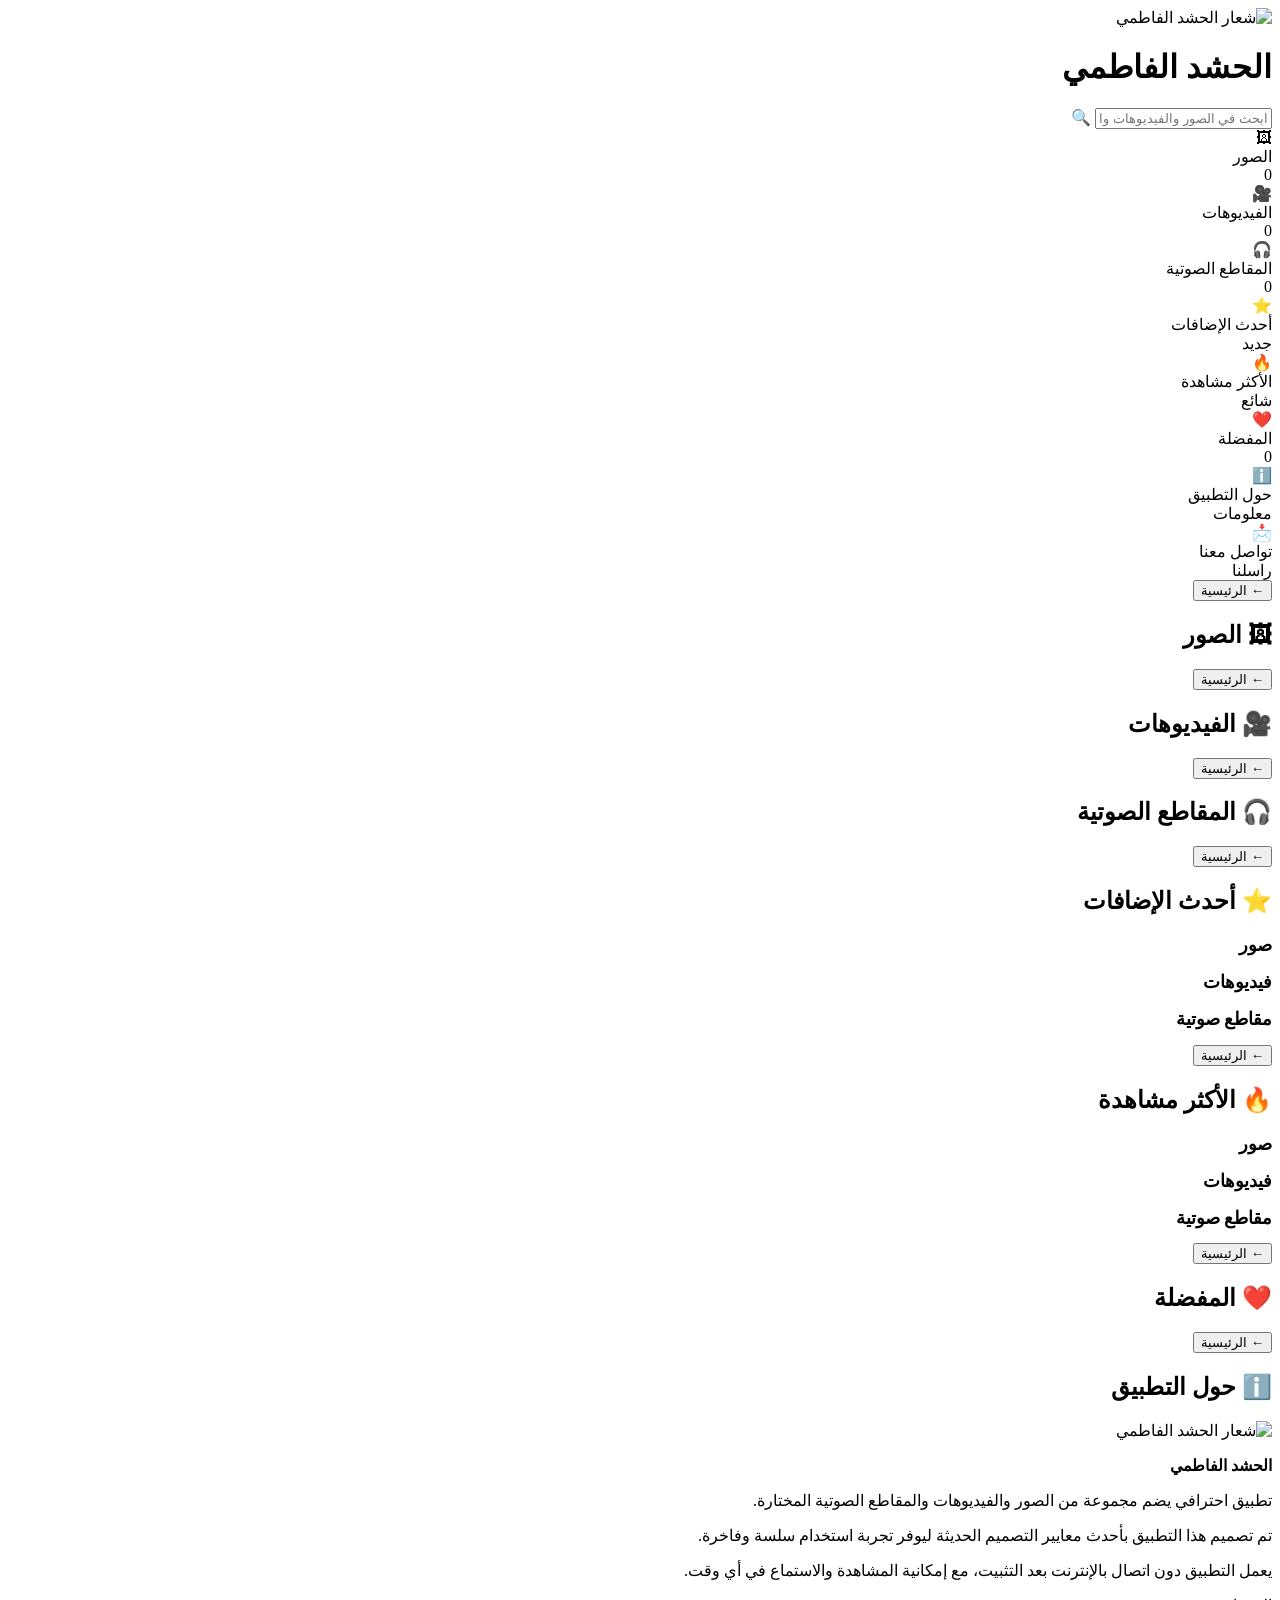
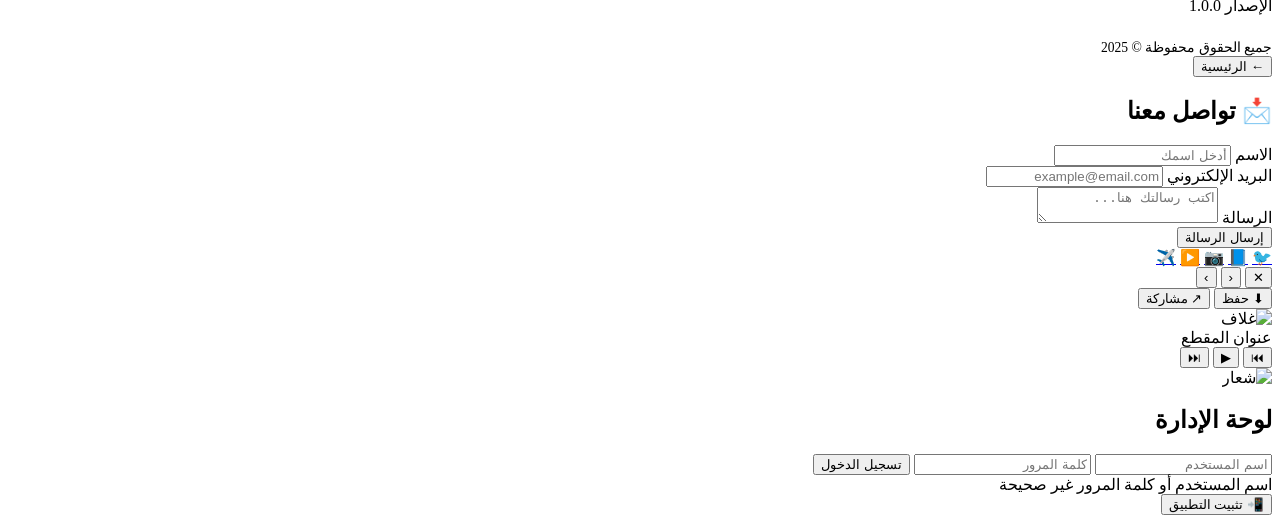
==== index.html @ 696f9c83 "Add index.html" ====
<!DOCTYPE html>
<html lang="ar" dir="rtl">
<head>
  <meta charset="UTF-8">
  <meta name="viewport" content="width=device-width, initial-scale=1.0, maximum-scale=1.0, user-scalable=no">
  <meta name="theme-color" content="#1a1a1a">
  <meta name="apple-mobile-web-app-capable" content="yes">
  <meta name="apple-mobile-web-app-status-bar-style" content="black-translucent">
  <meta name="description" content="تطبيق الحشد الفاطمي - صور وفيديوهات ومقاطع صوتية">
  <meta name="apple-mobile-web-app-title" content="الحشد الفاطمي">
  <title>الحشد الفاطمي</title>
  <link rel="manifest" href="manifest.json">
  <link rel="apple-touch-icon" href="icons/icon-192x192.png">
  <link rel="icon" type="image/png" href="icons/icon-72x72.png">
  <link rel="stylesheet" href="css/style.css">
</head>
<body>
  <!-- Background Effects -->
  <div class="bg-gradient"></div>
  <div class="bg-noise"></div>

  <!-- Header -->
  <header class="app-header">
    <div class="header-content">
      <div class="logo-container" id="app-logo">
        <img src="icons/icon-192x192.png" alt="شعار الحشد الفاطمي" class="logo-img" id="logo-img">
      </div>
      <h1 class="app-title">الحشد الفاطمي</h1>
    </div>
  </header>

  <!-- ===== HOME SECTION ===== -->
  <div id="section-home" class="section-container active">
    <!-- Search -->
    <div class="search-container">
      <div class="search-box">
        <input type="text" class="search-input" id="search-input" placeholder="ابحث في الصور والفيديوهات والمقاطع الصوتية...">
        <span class="search-icon">🔍</span>
      </div>
    </div>

    <!-- Categories Grid -->
    <div class="categories-grid">
      <div class="glass-card category-card" onclick="navigateTo('images')">
        <div class="category-icon">🖼</div>
        <div class="category-name">الصور</div>
        <div class="category-count" id="count-images">0</div>
      </div>
      <div class="glass-card category-card" onclick="navigateTo('videos')">
        <div class="category-icon">🎥</div>
        <div class="category-name">الفيديوهات</div>
        <div class="category-count" id="count-videos">0</div>
      </div>
      <div class="glass-card category-card" onclick="navigateTo('audios')">
        <div class="category-icon">🎧</div>
        <div class="category-name">المقاطع الصوتية</div>
        <div class="category-count" id="count-audios">0</div>
      </div>
      <div class="glass-card category-card" onclick="navigateTo('latest')">
        <div class="category-icon">⭐</div>
        <div class="category-name">أحدث الإضافات</div>
        <div class="category-count">جديد</div>
      </div>
      <div class="glass-card category-card" onclick="navigateTo('popular')">
        <div class="category-icon">🔥</div>
        <div class="category-name">الأكثر مشاهدة</div>
        <div class="category-count">شائع</div>
      </div>
      <div class="glass-card category-card" onclick="navigateTo('favorites')">
        <div class="category-icon">❤️</div>
        <div class="category-name">المفضلة</div>
        <div class="category-count" id="count-favorites">0</div>
      </div>
      <div class="glass-card category-card" onclick="navigateTo('about')">
        <div class="category-icon">ℹ️</div>
        <div class="category-name">حول التطبيق</div>
        <div class="category-count">معلومات</div>
      </div>
      <div class="glass-card category-card" onclick="navigateTo('contact')">
        <div class="category-icon">📩</div>
        <div class="category-name">تواصل معنا</div>
        <div class="category-count">راسلنا</div>
      </div>
    </div>
  </div>

  <!-- ===== IMAGES SECTION ===== -->
  <div id="section-images" class="section-container">
    <button class="back-btn" onclick="goHome()">← الرئيسية</button>
    <div class="section-title">
      <h2>🖼 الصور</h2>
      <div class="section-line"></div>
    </div>
    <div class="media-grid" id="images-grid"></div>
  </div>

  <!-- ===== VIDEOS SECTION ===== -->
  <div id="section-videos" class="section-container">
    <button class="back-btn" onclick="goHome()">← الرئيسية</button>
    <div class="section-title">
      <h2>🎥 الفيديوهات</h2>
      <div class="section-line"></div>
    </div>
    <div class="media-grid" id="videos-grid"></div>
  </div>

  <!-- ===== AUDIOS SECTION ===== -->
  <div id="section-audios" class="section-container">
    <button class="back-btn" onclick="goHome()">← الرئيسية</button>
    <div class="section-title">
      <h2>🎧 المقاطع الصوتية</h2>
      <div class="section-line"></div>
    </div>
    <div class="audio-list" id="audios-list"></div>
  </div>

  <!-- ===== LATEST SECTION ===== -->
  <div id="section-latest" class="section-container">
    <button class="back-btn" onclick="goHome()">← الرئيسية</button>
    <div class="section-title">
      <h2>⭐ أحدث الإضافات</h2>
      <div class="section-line"></div>
    </div>
    <div class="section-title" style="margin-top:16px;"><h2 style="font-size:1.1rem;">صور</h2><div class="section-line"></div></div>
    <div class="media-grid" id="latest-images"></div>
    <div class="section-title" style="margin-top:16px;"><h2 style="font-size:1.1rem;">فيديوهات</h2><div class="section-line"></div></div>
    <div class="media-grid" id="latest-videos"></div>
    <div class="section-title" style="margin-top:16px;"><h2 style="font-size:1.1rem;">مقاطع صوتية</h2><div class="section-line"></div></div>
    <div class="audio-list" id="latest-audios"></div>
  </div>

  <!-- ===== POPULAR SECTION ===== -->
  <div id="section-popular" class="section-container">
    <button class="back-btn" onclick="goHome()">← الرئيسية</button>
    <div class="section-title">
      <h2>🔥 الأكثر مشاهدة</h2>
      <div class="section-line"></div>
    </div>
    <div class="section-title" style="margin-top:16px;"><h2 style="font-size:1.1rem;">صور</h2><div class="section-line"></div></div>
    <div class="media-grid" id="popular-images"></div>
    <div class="section-title" style="margin-top:16px;"><h2 style="font-size:1.1rem;">فيديوهات</h2><div class="section-line"></div></div>
    <div class="media-grid" id="popular-videos"></div>
    <div class="section-title" style="margin-top:16px;"><h2 style="font-size:1.1rem;">مقاطع صوتية</h2><div class="section-line"></div></div>
    <div class="audio-list" id="popular-audios"></div>
  </div>

  <!-- ===== FAVORITES SECTION ===== -->
  <div id="section-favorites" class="section-container">
    <button class="back-btn" onclick="goHome()">← الرئيسية</button>
    <div class="section-title">
      <h2>❤️ المفضلة</h2>
      <div class="section-line"></div>
    </div>
    <div class="media-grid" id="favorites-grid"></div>
  </div>

  <!-- ===== ABOUT SECTION ===== -->
  <div id="section-about" class="section-container">
    <button class="back-btn" onclick="goHome()">← الرئيسية</button>
    <div class="section-title">
      <h2>ℹ️ حول التطبيق</h2>
      <div class="section-line"></div>
    </div>
    <div class="about-content">
      <img src="icons/icon-192x192.png" alt="شعار الحشد الفاطمي" class="about-logo">
      <div class="about-text">
        <p><strong>الحشد الفاطمي</strong></p>
        <p>تطبيق احترافي يضم مجموعة من الصور والفيديوهات والمقاطع الصوتية المختارة.</p>
        <p>تم تصميم هذا التطبيق بأحدث معايير التصميم الحديثة ليوفر تجربة استخدام سلسة وفاخرة.</p>
        <p>يعمل التطبيق دون اتصال بالإنترنت بعد التثبيت، مع إمكانية المشاهدة والاستماع في أي وقت.</p>
      </div>
      <div class="about-version">الإصدار 1.0.0</div>
      <div style="margin-top:24px;color:var(--text-muted);font-size:0.85rem;">
        جميع الحقوق محفوظة © 2025
      </div>
    </div>
  </div>

  <!-- ===== CONTACT SECTION ===== -->
  <div id="section-contact" class="section-container">
    <button class="back-btn" onclick="goHome()">← الرئيسية</button>
    <div class="section-title">
      <h2>📩 تواصل معنا</h2>
      <div class="section-line"></div>
    </div>
    <form class="contact-form" id="contact-form">
      <div class="form-group">
        <label class="form-label">الاسم</label>
        <input type="text" class="form-input" id="contact-name" placeholder="أدخل اسمك" required>
      </div>
      <div class="form-group">
        <label class="form-label">البريد الإلكتروني</label>
        <input type="email" class="form-input" id="contact-email" placeholder="example@email.com" required>
      </div>
      <div class="form-group">
        <label class="form-label">الرسالة</label>
        <textarea class="form-textarea" id="contact-message" placeholder="اكتب رسالتك هنا..." required></textarea>
      </div>
      <button type="submit" class="submit-btn">إرسال الرسالة</button>
    </form>
    <div class="social-links">
      <a href="#" class="social-btn" title="تويتر">🐦</a>
      <a href="#" class="social-btn" title="فيسبوك">📘</a>
      <a href="#" class="social-btn" title="إنستغرام">📷</a>
      <a href="#" class="social-btn" title="يوتيوب">▶️</a>
      <a href="#" class="social-btn" title="تلغرام">✈️</a>
    </div>
  </div>

  <!-- ===== MEDIA VIEWER ===== -->
  <div class="media-viewer" id="media-viewer">
    <div class="viewer-content" id="viewer-content"></div>
    <button class="viewer-close" id="viewer-close">✕</button>
    <button class="viewer-nav viewer-prev" id="viewer-prev">‹</button>
    <button class="viewer-nav viewer-next" id="viewer-next">›</button>
    <div class="viewer-actions">
      <button class="viewer-action-btn" id="viewer-download">⬇ حفظ</button>
      <button class="viewer-action-btn" id="viewer-share">↗ مشاركة</button>
    </div>
  </div>

  <!-- ===== AUDIO PLAYER BAR ===== -->
  <div class="audio-player-bar" id="audio-player-bar">
    <div class="player-progress" id="player-progress">
      <div class="player-progress-bar" id="player-progress-bar"></div>
    </div>
    <img src="" alt="غلاف" class="player-cover" id="player-cover">
    <div class="player-info">
      <div class="player-title" id="player-title">عنوان المقطع</div>
    </div>
    <div class="player-controls">
      <button class="player-btn" id="player-prev">⏮</button>
      <button class="player-btn play" id="player-play">▶</button>
      <button class="player-btn" id="player-next">⏭</button>
    </div>
  </div>

  <!-- ===== ADMIN LOGIN OVERLAY ===== -->
  <div class="admin-overlay" id="admin-overlay">
    <div class="glass-panel admin-login-box">
      <img src="icons/icon-192x192.png" alt="شعار" class="admin-logo">
      <h2 class="admin-title">لوحة الإدارة</h2>
      <div class="admin-form">
        <input type="text" class="admin-input" id="admin-username" placeholder="اسم المستخدم" autocomplete="off">
        <input type="password" class="admin-input" id="admin-password" placeholder="كلمة المرور" autocomplete="off">
        <button class="admin-btn" id="admin-login-btn">تسجيل الدخول</button>
        <div class="admin-error" id="admin-error">اسم المستخدم أو كلمة المرور غير صحيحة</div>
      </div>
    </div>
  </div>

  <!-- ===== TOAST ===== -->
  <div class="toast" id="toast"></div>

  <!-- ===== INSTALL BUTTON ===== -->
  <button class="install-btn" id="install-btn">📲 تثبيت التطبيق</button>

  <!-- Scripts -->
  <script src="js/db.js"></script>
  <script src="js/app.js"></script>
</body>
</html>
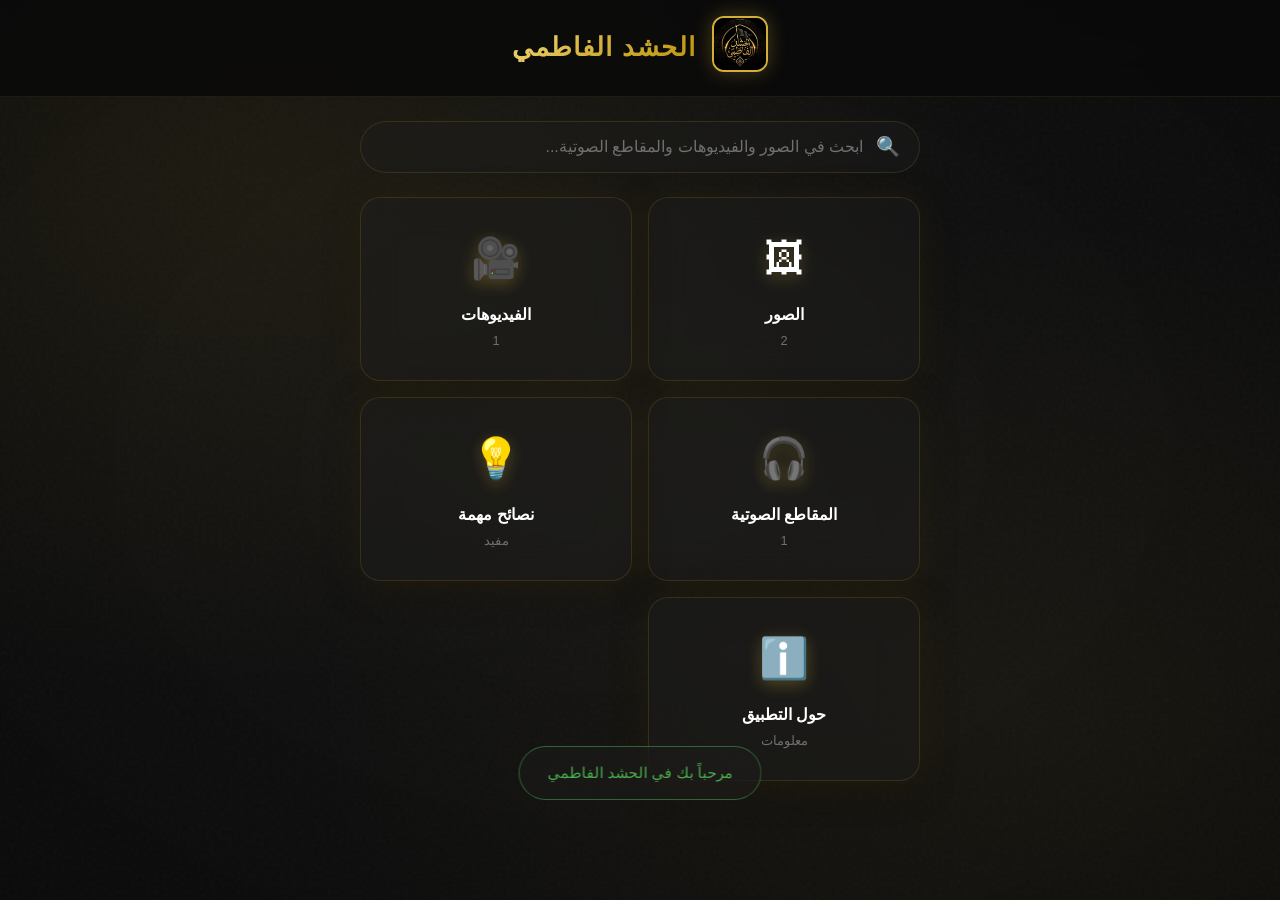
==== commit d4fcf573: "Update index.html - simplified layout with tips section" ====
--- a/index.html
+++ b/index.html
@@ -40,7 +40,7 @@
     </div>
 
     <!-- Categories Grid -->
-    <div class="categories-grid">
+    <div class="categories-grid" style="grid-template-columns: repeat(2, 1fr); max-width: 600px;">
       <div class="glass-card category-card" onclick="navigateTo('images')">
         <div class="category-icon">🖼</div>
         <div class="category-name">الصور</div>
@@ -56,31 +56,16 @@
         <div class="category-name">المقاطع الصوتية</div>
         <div class="category-count" id="count-audios">0</div>
       </div>
-      <div class="glass-card category-card" onclick="navigateTo('latest')">
-        <div class="category-icon">⭐</div>
-        <div class="category-name">أحدث الإضافات</div>
-        <div class="category-count">جديد</div>
-      </div>
-      <div class="glass-card category-card" onclick="navigateTo('popular')">
-        <div class="category-icon">🔥</div>
-        <div class="category-name">الأكثر مشاهدة</div>
-        <div class="category-count">شائع</div>
-      </div>
-      <div class="glass-card category-card" onclick="navigateTo('favorites')">
-        <div class="category-icon">❤️</div>
-        <div class="category-name">المفضلة</div>
-        <div class="category-count" id="count-favorites">0</div>
+      <div class="glass-card category-card" onclick="navigateTo('tips')">
+        <div class="category-icon">💡</div>
+        <div class="category-name">نصائح مهمة</div>
+        <div class="category-count">مفيد</div>
       </div>
       <div class="glass-card category-card" onclick="navigateTo('about')">
         <div class="category-icon">ℹ️</div>
         <div class="category-name">حول التطبيق</div>
         <div class="category-count">معلومات</div>
       </div>
-      <div class="glass-card category-card" onclick="navigateTo('contact')">
-        <div class="category-icon">📩</div>
-        <div class="category-name">تواصل معنا</div>
-        <div class="category-count">راسلنا</div>
-      </div>
     </div>
   </div>
 
@@ -114,44 +99,41 @@
     <div class="audio-list" id="audios-list"></div>
   </div>
 
-  <!-- ===== LATEST SECTION ===== -->
-  <div id="section-latest" class="section-container">
-    <button class="back-btn" onclick="goHome()">← الرئيسية</button>
-    <div class="section-title">
-      <h2>⭐ أحدث الإضافات</h2>
-      <div class="section-line"></div>
-    </div>
-    <div class="section-title" style="margin-top:16px;"><h2 style="font-size:1.1rem;">صور</h2><div class="section-line"></div></div>
-    <div class="media-grid" id="latest-images"></div>
-    <div class="section-title" style="margin-top:16px;"><h2 style="font-size:1.1rem;">فيديوهات</h2><div class="section-line"></div></div>
-    <div class="media-grid" id="latest-videos"></div>
-    <div class="section-title" style="margin-top:16px;"><h2 style="font-size:1.1rem;">مقاطع صوتية</h2><div class="section-line"></div></div>
-    <div class="audio-list" id="latest-audios"></div>
-  </div>
-
-  <!-- ===== POPULAR SECTION ===== -->
-  <div id="section-popular" class="section-container">
-    <button class="back-btn" onclick="goHome()">← الرئيسية</button>
-    <div class="section-title">
-      <h2>🔥 الأكثر مشاهدة</h2>
-      <div class="section-line"></div>
-    </div>
-    <div class="section-title" style="margin-top:16px;"><h2 style="font-size:1.1rem;">صور</h2><div class="section-line"></div></div>
-    <div class="media-grid" id="popular-images"></div>
-    <div class="section-title" style="margin-top:16px;"><h2 style="font-size:1.1rem;">فيديوهات</h2><div class="section-line"></div></div>
-    <div class="media-grid" id="popular-videos"></div>
-    <div class="section-title" style="margin-top:16px;"><h2 style="font-size:1.1rem;">مقاطع صوتية</h2><div class="section-line"></div></div>
-    <div class="audio-list" id="popular-audios"></div>
-  </div>
-
-  <!-- ===== FAVORITES SECTION ===== -->
-  <div id="section-favorites" class="section-container">
-    <button class="back-btn" onclick="goHome()">← الرئيسية</button>
-    <div class="section-title">
-      <h2>❤️ المفضلة</h2>
-      <div class="section-line"></div>
-    </div>
-    <div class="media-grid" id="favorites-grid"></div>
+
+
+
+
+
+
+  <!-- ===== TIPS SECTION ===== -->
+  <div id="section-tips" class="section-container">
+    <button class="back-btn" onclick="goHome()">← الرئيسية</button>
+    <div class="section-title">
+      <h2>💡 نصائح مهمة</h2>
+      <div class="section-line"></div>
+    </div>
+    <div class="about-content" style="padding-bottom:40px;">
+      <div class="glass-card" style="padding:24px;margin-bottom:16px;text-align:right;">
+        <h3 style="color:var(--gold);margin-bottom:12px;">🎯 النصيحة الأولى</h3>
+        <p style="color:var(--text-secondary);line-height:1.8;">حافظ على هدوئك وثباتك في جميع الظروف، فالحكمة تبدأ من السيطرة على النفس.</p>
+      </div>
+      <div class="glass-card" style="padding:24px;margin-bottom:16px;text-align:right;">
+        <h3 style="color:var(--gold);margin-bottom:12px;">📿 النصيحة الثانية</h3>
+        <p style="color:var(--text-secondary);line-height:1.8;">أكثر من ذكر الله فإنه يطمئن القلوب ويشرح الصدور.</p>
+      </div>
+      <div class="glass-card" style="padding:24px;margin-bottom:16px;text-align:right;">
+        <h3 style="color:var(--gold);margin-bottom:12px;">🤝 النصيحة الثالثة</h3>
+        <p style="color:var(--text-secondary);line-height:1.8;">صلة الرحم من أعظم الأعمال التي تُسبب بسط الرزق وإنْ طالَ عمرُ الإنسان.</p>
+      </div>
+      <div class="glass-card" style="padding:24px;margin-bottom:16px;text-align:right;">
+        <h3 style="color:var(--gold);margin-bottom:12px;">📚 النصيحة الرابعة</h3>
+        <p style="color:var(--text-secondary);line-height:1.8;">اطلب العلم من المهد إلى اللحد، فالعلم نور يهدي صاحبه إلى الصراط المستقيم.</p>
+      </div>
+      <div class="glass-card" style="padding:24px;margin-bottom:16px;text-align:right;">
+        <h3 style="color:var(--gold);margin-bottom:12px;">🌙 النصيحة الخامسة</h3>
+        <p style="color:var(--text-secondary);line-height:1.8;">صلاة الفجر جماعة خير من الدنيا وما فيها، فلا تفوتها بأي حال.</p>
+      </div>
+    </div>
   </div>
 
   <!-- ===== ABOUT SECTION ===== -->
@@ -176,36 +158,7 @@
     </div>
   </div>
 
-  <!-- ===== CONTACT SECTION ===== -->
-  <div id="section-contact" class="section-container">
-    <button class="back-btn" onclick="goHome()">← الرئيسية</button>
-    <div class="section-title">
-      <h2>📩 تواصل معنا</h2>
-      <div class="section-line"></div>
-    </div>
-    <form class="contact-form" id="contact-form">
-      <div class="form-group">
-        <label class="form-label">الاسم</label>
-        <input type="text" class="form-input" id="contact-name" placeholder="أدخل اسمك" required>
-      </div>
-      <div class="form-group">
-        <label class="form-label">البريد الإلكتروني</label>
-        <input type="email" class="form-input" id="contact-email" placeholder="example@email.com" required>
-      </div>
-      <div class="form-group">
-        <label class="form-label">الرسالة</label>
-        <textarea class="form-textarea" id="contact-message" placeholder="اكتب رسالتك هنا..." required></textarea>
-      </div>
-      <button type="submit" class="submit-btn">إرسال الرسالة</button>
-    </form>
-    <div class="social-links">
-      <a href="#" class="social-btn" title="تويتر">🐦</a>
-      <a href="#" class="social-btn" title="فيسبوك">📘</a>
-      <a href="#" class="social-btn" title="إنستغرام">📷</a>
-      <a href="#" class="social-btn" title="يوتيوب">▶️</a>
-      <a href="#" class="social-btn" title="تلغرام">✈️</a>
-    </div>
-  </div>
+
 
   <!-- ===== MEDIA VIEWER ===== -->
   <div class="media-viewer" id="media-viewer">
--- a/css/style.css
+++ b/css/style.css
@@ -0,0 +1,301 @@
+/* ===== Global Variables ===== */
+:root {
+  --primary-black: #0a0a0a;
+  --secondary-black: #121212;
+  --card-bg: rgba(18, 18, 18, 0.75);
+  --gold: #d4af37;
+  --gold-light: #f0d878;
+  --gold-dark: #b8960c;
+  --gray-dark: #1e1e1e;
+  --gray-medium: #2a2a2a;
+  --gray-light: #3a3a3a;
+  --text-primary: #ffffff;
+  --text-secondary: #b0b0b0;
+  --text-muted: #707070;
+  --glass-bg: rgba(30, 30, 30, 0.4);
+  --glass-border: rgba(212, 175, 55, 0.15);
+  --shadow-gold: 0 4px 30px rgba(212, 175, 55, 0.1);
+  --shadow-dark: 0 8px 32px rgba(0, 0, 0, 0.5);
+  --radius-sm: 12px;
+  --radius-md: 20px;
+  --radius-lg: 28px;
+  --radius-xl: 40px;
+  --transition-fast: 0.2s cubic-bezier(0.4, 0, 0.2, 1);
+  --transition-normal: 0.3s cubic-bezier(0.4, 0, 0.2, 1);
+  --transition-slow: 0.5s cubic-bezier(0.4, 0, 0.2, 1);
+}
+
+*, *::before, *::after { margin: 0; padding: 0; box-sizing: border-box; }
+html { scroll-behavior: smooth; -webkit-tap-highlight-color: transparent; }
+body {
+  font-family: 'Segoe UI', 'Tahoma', 'Arial', sans-serif;
+  background: var(--primary-black);
+  color: var(--text-primary);
+  min-height: 100vh;
+  overflow-x: hidden;
+  direction: rtl;
+  line-height: 1.6;
+}
+
+::-webkit-scrollbar { width: 6px; }
+::-webkit-scrollbar-track { background: var(--primary-black); }
+::-webkit-scrollbar-thumb { background: var(--gold-dark); border-radius: 10px; }
+::-webkit-scrollbar-thumb:hover { background: var(--gold); }
+
+.bg-gradient {
+  position: fixed; top: 0; left: 0; width: 100%; height: 100%; z-index: -2;
+  background: radial-gradient(ellipse at 20% 20%, rgba(212,175,55,0.08) 0%, transparent 50%),
+              radial-gradient(ellipse at 80% 80%, rgba(212,175,55,0.05) 0%, transparent 50%),
+              radial-gradient(ellipse at 50% 50%, rgba(30,30,30,0.5) 0%, var(--primary-black) 100%);
+}
+.bg-noise {
+  position: fixed; top: 0; left: 0; width: 100%; height: 100%; z-index: -1;
+  opacity: 0.03;
+  background-image: url("data:image/svg+xml,%3Csvg viewBox='0 0 256 256' xmlns='http://www.w3.org/2000/svg'%3E%3Cfilter id='noise'%3E%3CfeTurbulence type='fractalNoise' baseFrequency='0.9' numOctaves='4' stitchTiles='stitch'/%3E%3C/filter%3E%3Crect width='100%25' height='100%25' filter='url(%23noise)'/%3E%3C/svg%3E");
+  pointer-events: none;
+}
+
+.glass-card {
+  background: var(--glass-bg);
+  backdrop-filter: blur(20px);
+  -webkit-backdrop-filter: blur(20px);
+  border: 1px solid var(--glass-border);
+  border-radius: var(--radius-md);
+  box-shadow: var(--shadow-gold), var(--shadow-dark);
+  transition: all var(--transition-normal);
+}
+.glass-card:hover {
+  transform: translateY(-4px);
+  box-shadow: 0 8px 40px rgba(212,175,55,0.15), 0 12px 48px rgba(0,0,0,0.6);
+  border-color: rgba(212,175,55,0.3);
+}
+.glass-panel {
+  background: rgba(18,18,18,0.6);
+  backdrop-filter: blur(30px);
+  -webkit-backdrop-filter: blur(30px);
+  border: 1px solid rgba(212,175,55,0.1);
+  border-radius: var(--radius-lg);
+}
+
+.app-header {
+  position: sticky; top: 0; z-index: 100;
+  padding: 16px 20px;
+  background: rgba(10,10,10,0.85);
+  backdrop-filter: blur(20px);
+  -webkit-backdrop-filter: blur(20px);
+  border-bottom: 1px solid rgba(212,175,55,0.1);
+}
+.header-content {
+  max-width: 1200px; margin: 0 auto;
+  display: flex; align-items: center; justify-content: center; gap: 16px;
+}
+.logo-container {
+  position: relative; cursor: pointer; user-select: none; -webkit-user-select: none;
+  transition: transform var(--transition-fast);
+}
+.logo-container:active { transform: scale(0.95); }
+.logo-img {
+  width: 56px; height: 56px; border-radius: var(--radius-sm);
+  object-fit: cover; border: 2px solid var(--gold);
+  box-shadow: 0 0 20px rgba(212,175,55,0.3);
+}
+.app-title {
+  font-size: 1.6rem; font-weight: 700;
+  background: linear-gradient(135deg, var(--gold-light), var(--gold), var(--gold-dark));
+  -webkit-background-clip: text; -webkit-text-fill-color: transparent; background-clip: text;
+  letter-spacing: 1px;
+}
+
+.search-container { max-width: 600px; margin: 24px auto; padding: 0 20px; }
+.search-box { position: relative; width: 100%; }
+.search-input {
+  width: 100%; padding: 16px 56px 16px 20px;
+  background: var(--glass-bg); backdrop-filter: blur(20px);
+  border: 1px solid var(--glass-border); border-radius: var(--radius-xl);
+  color: var(--text-primary); font-size: 1rem; outline: none;
+  transition: all var(--transition-normal); direction: rtl;
+}
+.search-input::placeholder { color: var(--text-muted); }
+.search-input:focus {
+  border-color: var(--gold);
+  box-shadow: 0 0 0 3px rgba(212,175,55,0.15), var(--shadow-gold);
+}
+.search-icon { position: absolute; right: 20px; top: 50%; transform: translateY(-50%); color: var(--gold); font-size: 1.2rem; }
+
+.categories-grid {
+  display: grid; grid-template-columns: repeat(auto-fill, minmax(160px, 1fr));
+  gap: 16px; max-width: 1200px; margin: 0 auto; padding: 0 20px 40px;
+}
+.category-card {
+  display: flex; flex-direction: column; align-items: center; justify-content: center;
+  padding: 28px 16px; text-align: center; cursor: pointer;
+  position: relative; overflow: hidden;
+}
+.category-card::before {
+  content: ''; position: absolute; top: 0; left: 0; width: 100%; height: 100%;
+  background: linear-gradient(135deg, rgba(212,175,55,0.1), transparent);
+  opacity: 0; transition: opacity var(--transition-normal);
+}
+.category-card:hover::before { opacity: 1; }
+.category-icon { font-size: 2.5rem; margin-bottom: 12px; filter: drop-shadow(0 4px 8px rgba(212,175,55,0.3)); transition: transform var(--transition-normal); }
+.category-card:hover .category-icon { transform: scale(1.1) rotate(-5deg); }
+.category-name { font-size: 1rem; font-weight: 600; color: var(--text-primary); z-index: 1; }
+.category-count { font-size: 0.8rem; color: var(--text-muted); margin-top: 4px; z-index: 1; }
+
+.section-title { max-width: 1200px; margin: 32px auto 16px; padding: 0 20px; display: flex; align-items: center; gap: 12px; }
+.section-title h2 { font-size: 1.3rem; font-weight: 700; color: var(--gold); }
+.section-line { flex: 1; height: 1px; background: linear-gradient(to left, transparent, var(--gold-dark), transparent); }
+
+.media-grid {
+  display: grid; grid-template-columns: repeat(auto-fill, minmax(280px, 1fr));
+  gap: 20px; max-width: 1200px; margin: 0 auto; padding: 0 20px 40px;
+}
+.media-card { position: relative; overflow: hidden; cursor: pointer; aspect-ratio: 16/10; }
+.media-card img, .media-card video { width: 100%; height: 100%; object-fit: cover; transition: transform var(--transition-slow); }
+.media-card:hover img, .media-card:hover video { transform: scale(1.08); }
+.media-overlay { position: absolute; bottom: 0; left: 0; right: 0; padding: 40px 16px 16px; background: linear-gradient(to top, rgba(0,0,0,0.9), transparent); z-index: 2; }
+.media-title { font-size: 1rem; font-weight: 600; color: var(--text-primary); margin-bottom: 4px; }
+.media-desc { font-size: 0.85rem; color: var(--text-secondary); display: -webkit-box; -webkit-line-clamp: 2; -webkit-box-orient: vertical; overflow: hidden; }
+.media-actions { position: absolute; top: 12px; left: 12px; display: flex; gap: 8px; z-index: 3; opacity: 0; transform: translateY(-10px); transition: all var(--transition-normal); }
+.media-card:hover .media-actions { opacity: 1; transform: translateY(0); }
+.action-btn { width: 36px; height: 36px; border-radius: 50%; background: rgba(0,0,0,0.6); backdrop-filter: blur(10px); border: 1px solid rgba(212,175,55,0.3); color: var(--gold); display: flex; align-items: center; justify-content: center; cursor: pointer; font-size: 1rem; transition: all var(--transition-fast); }
+.action-btn:hover { background: var(--gold); color: var(--primary-black); transform: scale(1.1); }
+.action-btn.active { background: var(--gold); color: var(--primary-black); }
+
+.audio-list { max-width: 1200px; margin: 0 auto; padding: 0 20px 40px; display: flex; flex-direction: column; gap: 12px; }
+.audio-item { display: flex; align-items: center; gap: 16px; padding: 16px 20px; cursor: pointer; }
+.audio-cover { width: 60px; height: 60px; border-radius: var(--radius-sm); object-fit: cover; border: 1px solid var(--glass-border); flex-shrink: 0; }
+.audio-info { flex: 1; min-width: 0; }
+.audio-title { font-size: 1rem; font-weight: 600; color: var(--text-primary); white-space: nowrap; overflow: hidden; text-overflow: ellipsis; }
+.audio-desc { font-size: 0.85rem; color: var(--text-secondary); white-space: nowrap; overflow: hidden; text-overflow: ellipsis; }
+.audio-duration { font-size: 0.85rem; color: var(--gold); font-weight: 500; }
+.audio-play-btn { width: 44px; height: 44px; border-radius: 50%; background: linear-gradient(135deg, var(--gold), var(--gold-dark)); border: none; color: var(--primary-black); display: flex; align-items: center; justify-content: center; cursor: pointer; font-size: 1.1rem; flex-shrink: 0; transition: all var(--transition-fast); box-shadow: 0 4px 15px rgba(212,175,55,0.3); }
+.audio-play-btn:hover { transform: scale(1.1); box-shadow: 0 6px 20px rgba(212,175,55,0.4); }
+
+.media-viewer { position: fixed; top: 0; left: 0; width: 100%; height: 100%; background: rgba(0,0,0,0.95); backdrop-filter: blur(20px); z-index: 1000; display: none; align-items: center; justify-content: center; opacity: 0; transition: opacity var(--transition-normal); }
+.media-viewer.active { display: flex; opacity: 1; }
+.viewer-content { max-width: 95vw; max-height: 90vh; position: relative; }
+.viewer-content img, .viewer-content video { max-width: 100%; max-height: 90vh; object-fit: contain; border-radius: var(--radius-sm); }
+.viewer-close { position: absolute; top: -50px; right: 0; width: 44px; height: 44px; border-radius: 50%; background: rgba(255,255,255,0.1); border: 1px solid rgba(255,255,255,0.2); color: white; font-size: 1.5rem; cursor: pointer; display: flex; align-items: center; justify-content: center; transition: all var(--transition-fast); }
+.viewer-close:hover { background: rgba(255,255,255,0.2); transform: rotate(90deg); }
+.viewer-nav { position: absolute; top: 50%; transform: translateY(-50%); width: 50px; height: 50px; border-radius: 50%; background: rgba(255,255,255,0.1); border: 1px solid rgba(255,255,255,0.2); color: white; font-size: 1.5rem; cursor: pointer; display: flex; align-items: center; justify-content: center; transition: all var(--transition-fast); }
+.viewer-nav:hover { background: var(--gold); color: var(--primary-black); }
+.viewer-prev { left: 20px; } .viewer-next { right: 20px; }
+.viewer-actions { position: absolute; bottom: -60px; left: 50%; transform: translateX(-50%); display: flex; gap: 16px; }
+.viewer-action-btn { padding: 10px 24px; border-radius: var(--radius-xl); background: rgba(255,255,255,0.1); border: 1px solid rgba(212,175,55,0.3); color: var(--gold); font-size: 0.9rem; cursor: pointer; display: flex; align-items: center; gap: 8px; transition: all var(--transition-fast); }
+.viewer-action-btn:hover { background: var(--gold); color: var(--primary-black); }
+
+.audio-player-bar { position: fixed; bottom: 0; left: 0; right: 0; background: rgba(10,10,10,0.95); backdrop-filter: blur(30px); border-top: 1px solid var(--glass-border); padding: 12px 20px; z-index: 200; display: none; align-items: center; gap: 16px; transform: translateY(100%); transition: transform var(--transition-normal); }
+.audio-player-bar.active { display: flex; transform: translateY(0); }
+.player-cover { width: 48px; height: 48px; border-radius: var(--radius-sm); object-fit: cover; border: 1px solid var(--glass-border); }
+.player-info { flex: 1; min-width: 0; }
+.player-title { font-size: 0.9rem; font-weight: 600; color: var(--text-primary); white-space: nowrap; overflow: hidden; text-overflow: ellipsis; }
+.player-controls { display: flex; align-items: center; gap: 16px; }
+.player-btn { width: 40px; height: 40px; border-radius: 50%; background: transparent; border: 1px solid var(--glass-border); color: var(--gold); display: flex; align-items: center; justify-content: center; cursor: pointer; font-size: 1rem; transition: all var(--transition-fast); }
+.player-btn:hover { background: var(--gold); color: var(--primary-black); }
+.player-btn.play { width: 48px; height: 48px; background: linear-gradient(135deg, var(--gold), var(--gold-dark)); color: var(--primary-black); border: none; font-size: 1.2rem; }
+.player-progress { position: absolute; top: -2px; left: 0; right: 0; height: 3px; background: var(--gray-dark); cursor: pointer; }
+.player-progress-bar { height: 100%; background: linear-gradient(to right, var(--gold-dark), var(--gold)); width: 0%; transition: width 0.1s linear; }
+
+.contact-form { max-width: 600px; margin: 0 auto; padding: 0 20px 40px; display: flex; flex-direction: column; gap: 16px; }
+.form-group { display: flex; flex-direction: column; gap: 6px; }
+.form-label { font-size: 0.9rem; font-weight: 500; color: var(--text-secondary); }
+.form-input, .form-textarea { padding: 14px 18px; background: var(--glass-bg); backdrop-filter: blur(10px); border: 1px solid var(--glass-border); border-radius: var(--radius-md); color: var(--text-primary); font-size: 1rem; outline: none; transition: all var(--transition-normal); font-family: inherit; }
+.form-input:focus, .form-textarea:focus { border-color: var(--gold); box-shadow: 0 0 0 3px rgba(212,175,55,0.1); }
+.form-textarea { min-height: 120px; resize: vertical; }
+.submit-btn { padding: 16px 32px; background: linear-gradient(135deg, var(--gold), var(--gold-dark)); border: none; border-radius: var(--radius-xl); color: var(--primary-black); font-size: 1rem; font-weight: 700; cursor: pointer; transition: all var(--transition-normal); box-shadow: 0 4px 20px rgba(212,175,55,0.3); }
+.submit-btn:hover { transform: translateY(-2px); box-shadow: 0 8px 30px rgba(212,175,55,0.4); }
+.social-links { display: flex; justify-content: center; gap: 16px; margin-top: 24px; }
+.social-btn { width: 48px; height: 48px; border-radius: 50%; background: var(--glass-bg); border: 1px solid var(--glass-border); color: var(--gold); display: flex; align-items: center; justify-content: center; font-size: 1.3rem; cursor: pointer; transition: all var(--transition-fast); text-decoration: none; }
+.social-btn:hover { background: var(--gold); color: var(--primary-black); transform: translateY(-4px); }
+
+.about-content { max-width: 800px; margin: 0 auto; padding: 0 20px 40px; text-align: center; }
+.about-logo { width: 120px; height: 120px; border-radius: var(--radius-lg); object-fit: cover; border: 3px solid var(--gold); box-shadow: 0 0 40px rgba(212,175,55,0.2); margin-bottom: 24px; }
+.about-text { font-size: 1.1rem; color: var(--text-secondary); line-height: 2; margin-bottom: 24px; }
+.about-version { display: inline-block; padding: 8px 24px; background: var(--glass-bg); border: 1px solid var(--glass-border); border-radius: var(--radius-xl); color: var(--gold); font-size: 0.9rem; font-weight: 600; }
+
+.admin-overlay { position: fixed; top: 0; left: 0; width: 100%; height: 100%; background: rgba(0,0,0,0.95); backdrop-filter: blur(30px); z-index: 2000; display: none; align-items: center; justify-content: center; opacity: 0; transition: opacity var(--transition-normal); }
+.admin-overlay.active { display: flex; opacity: 1; }
+.admin-login-box { width: 100%; max-width: 420px; padding: 48px 36px; text-align: center; }
+.admin-logo { width: 80px; height: 80px; border-radius: var(--radius-md); object-fit: cover; border: 2px solid var(--gold); margin-bottom: 24px; }
+.admin-title { font-size: 1.5rem; font-weight: 700; color: var(--gold); margin-bottom: 32px; }
+.admin-form { display: flex; flex-direction: column; gap: 16px; }
+.admin-input { padding: 16px 20px; background: rgba(30,30,30,0.6); border: 1px solid rgba(212,175,55,0.2); border-radius: var(--radius-md); color: var(--text-primary); font-size: 1rem; outline: none; transition: all var(--transition-normal); text-align: center; }
+.admin-input:focus { border-color: var(--gold); box-shadow: 0 0 0 3px rgba(212,175,55,0.1); }
+.admin-btn { padding: 16px; background: linear-gradient(135deg, var(--gold), var(--gold-dark)); border: none; border-radius: var(--radius-md); color: var(--primary-black); font-size: 1rem; font-weight: 700; cursor: pointer; transition: all var(--transition-normal); margin-top: 8px; }
+.admin-btn:hover { transform: translateY(-2px); box-shadow: 0 8px 25px rgba(212,175,55,0.4); }
+.admin-error { color: #ff4444; font-size: 0.9rem; margin-top: 12px; display: none; }
+.admin-error.active { display: block; }
+
+.admin-panel { display: none; }
+.admin-panel.active { display: block; }
+.admin-header { display: flex; align-items: center; justify-content: space-between; padding: 20px; background: rgba(10,10,10,0.9); border-bottom: 1px solid var(--glass-border); position: sticky; top: 0; z-index: 100; }
+.admin-nav { display: flex; gap: 8px; overflow-x: auto; padding: 16px 20px; background: rgba(10,10,10,0.8); border-bottom: 1px solid var(--glass-border); }
+.admin-nav-btn { padding: 10px 20px; background: transparent; border: 1px solid var(--glass-border); border-radius: var(--radius-md); color: var(--text-secondary); font-size: 0.9rem; cursor: pointer; white-space: nowrap; transition: all var(--transition-fast); }
+.admin-nav-btn:hover, .admin-nav-btn.active { background: var(--gold); color: var(--primary-black); border-color: var(--gold); }
+.admin-content { max-width: 1200px; margin: 0 auto; padding: 24px 20px; }
+.upload-area { border: 2px dashed rgba(212,175,55,0.3); border-radius: var(--radius-lg); padding: 48px 24px; text-align: center; cursor: pointer; transition: all var(--transition-normal); margin-bottom: 32px; }
+.upload-area:hover, .upload-area.dragover { border-color: var(--gold); background: rgba(212,175,55,0.05); }
+.upload-icon { font-size: 3rem; color: var(--gold); margin-bottom: 16px; }
+.upload-text { color: var(--text-secondary); font-size: 1rem; }
+.admin-table { width: 100%; border-collapse: collapse; }
+.admin-table th, .admin-table td { padding: 16px; text-align: right; border-bottom: 1px solid var(--glass-border); }
+.admin-table th { color: var(--gold); font-weight: 600; font-size: 0.9rem; }
+.admin-table td { color: var(--text-secondary); font-size: 0.9rem; }
+.admin-table tr:hover td { background: rgba(212,175,55,0.05); }
+.admin-table img { width: 60px; height: 40px; object-fit: cover; border-radius: var(--radius-sm); }
+.admin-action-btn { padding: 6px 14px; border-radius: var(--radius-sm); border: none; font-size: 0.8rem; cursor: pointer; margin-left: 8px; transition: all var(--transition-fast); }
+.admin-action-btn.edit { background: rgba(212,175,55,0.2); color: var(--gold); }
+.admin-action-btn.delete { background: rgba(255,68,68,0.2); color: #ff4444; }
+.admin-action-btn:hover { transform: scale(1.05); }
+.toggle-switch { position: relative; width: 44px; height: 24px; background: var(--gray-dark); border-radius: 12px; cursor: pointer; transition: background var(--transition-fast); }
+.toggle-switch.active { background: var(--gold); }
+.toggle-switch::after { content: ''; position: absolute; top: 2px; right: 2px; width: 20px; height: 20px; background: white; border-radius: 50%; transition: transform var(--transition-fast); }
+.toggle-switch.active::after { transform: translateX(-20px); }
+
+.modal-overlay { position: fixed; top: 0; left: 0; width: 100%; height: 100%; background: rgba(0,0,0,0.8); backdrop-filter: blur(10px); z-index: 3000; display: none; align-items: center; justify-content: center; padding: 20px; }
+.modal-overlay.active { display: flex; }
+.modal-content { width: 100%; max-width: 600px; max-height: 90vh; overflow-y: auto; padding: 32px; position: relative; }
+.modal-title { font-size: 1.3rem; font-weight: 700; color: var(--gold); margin-bottom: 24px; }
+.modal-close { position: absolute; top: 16px; left: 16px; width: 36px; height: 36px; border-radius: 50%; background: rgba(255,255,255,0.1); border: none; color: var(--text-secondary); font-size: 1.2rem; cursor: pointer; display: flex; align-items: center; justify-content: center; }
+
+.empty-state { text-align: center; padding: 60px 20px; color: var(--text-muted); }
+.empty-state-icon { font-size: 4rem; margin-bottom: 16px; opacity: 0.5; }
+.empty-state-text { font-size: 1.1rem; }
+
+.loading-spinner { width: 40px; height: 40px; border: 3px solid var(--gray-dark); border-top-color: var(--gold); border-radius: 50%; animation: spin 0.8s linear infinite; margin: 40px auto; }
+@keyframes spin { to { transform: rotate(360deg); } }
+
+@keyframes fadeIn { from { opacity: 0; transform: translateY(20px); } to { opacity: 1; transform: translateY(0); } }
+.fade-in { animation: fadeIn 0.5s ease forwards; }
+
+.toast { position: fixed; bottom: 100px; left: 50%; transform: translateX(-50%) translateY(100px); padding: 14px 28px; background: var(--glass-bg); backdrop-filter: blur(20px); border: 1px solid var(--glass-border); border-radius: var(--radius-xl); color: var(--text-primary); font-size: 0.95rem; z-index: 5000; opacity: 0; transition: all var(--transition-normal); pointer-events: none; }
+.toast.active { transform: translateX(-50%) translateY(0); opacity: 1; }
+.toast.success { border-color: rgba(76,175,80,0.5); color: #4caf50; }
+.toast.error { border-color: rgba(255,68,68,0.5); color: #ff4444; }
+
+.install-btn { position: fixed; bottom: 24px; left: 24px; padding: 14px 28px; background: linear-gradient(135deg, var(--gold), var(--gold-dark)); border: none; border-radius: var(--radius-xl); color: var(--primary-black); font-size: 0.95rem; font-weight: 700; cursor: pointer; z-index: 300; box-shadow: 0 4px 20px rgba(212,175,55,0.4); transition: all var(--transition-normal); display: none; }
+.install-btn.active { display: block; }
+.install-btn:hover { transform: translateY(-2px); box-shadow: 0 8px 30px rgba(212,175,55,0.5); }
+
+@media (max-width: 768px) {
+  .categories-grid { grid-template-columns: repeat(2, 1fr); gap: 12px; }
+  .media-grid { grid-template-columns: repeat(auto-fill, minmax(160px, 1fr)); gap: 12px; }
+  .app-title { font-size: 1.3rem; }
+  .audio-item { padding: 12px 16px; }
+  .audio-cover { width: 48px; height: 48px; }
+  .viewer-nav { width: 40px; height: 40px; font-size: 1.2rem; }
+  .viewer-prev { left: 10px; } .viewer-next { right: 10px; }
+}
+@media (max-width: 480px) {
+  .categories-grid { grid-template-columns: repeat(2, 1fr); }
+  .category-card { padding: 20px 12px; }
+  .category-icon { font-size: 2rem; }
+  .media-grid { grid-template-columns: 1fr; }
+}
+
+.hidden { display: none !important; }
+.section-container { display: none; }
+.section-container.active { display: block; }
+.back-btn { display: inline-flex; align-items: center; gap: 8px; padding: 10px 20px; background: var(--glass-bg); border: 1px solid var(--glass-border); border-radius: var(--radius-xl); color: var(--gold); font-size: 0.9rem; cursor: pointer; margin: 16px 20px; transition: all var(--transition-fast); }
+.back-btn:hover { background: var(--gold); color: var(--primary-black); }
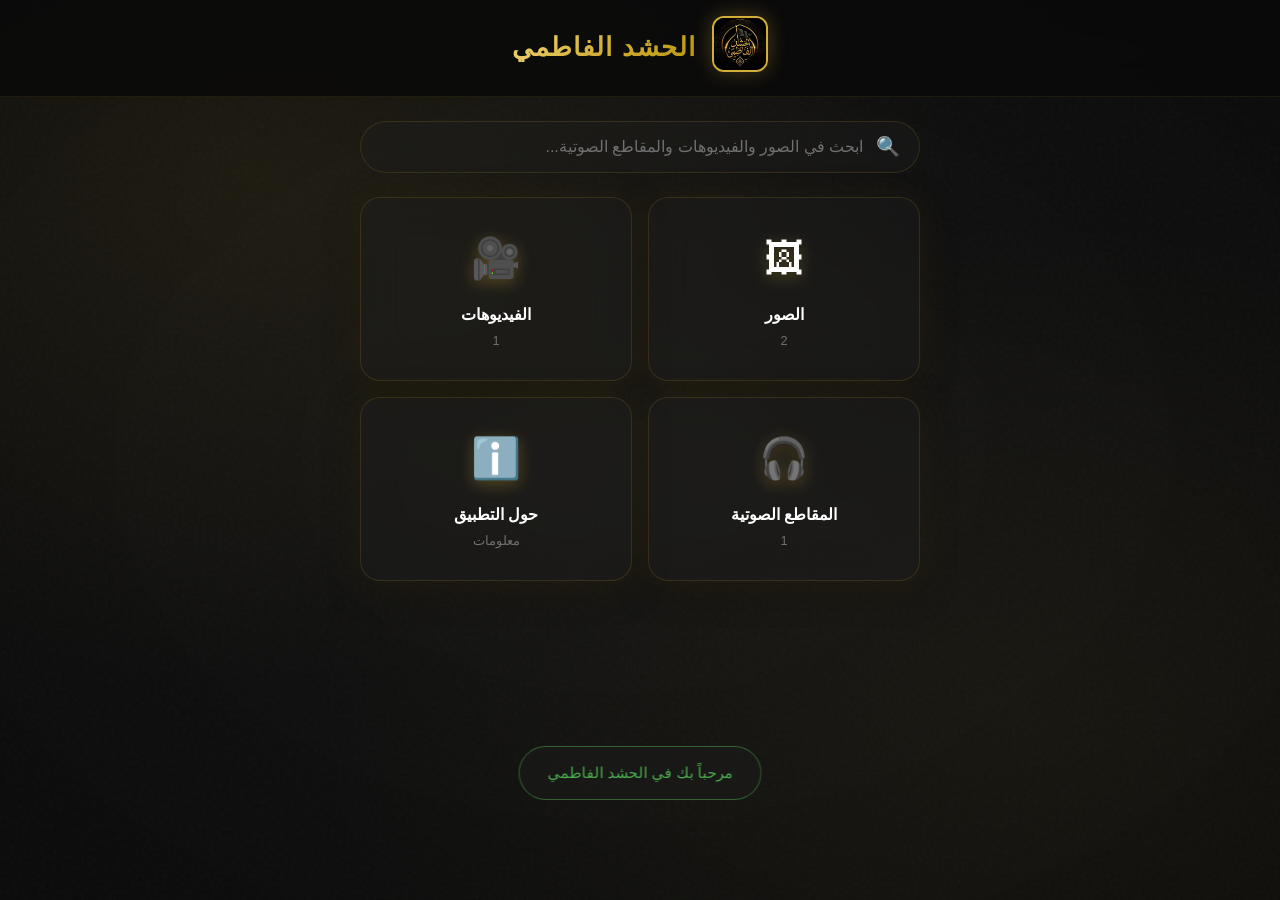
==== commit 2a66b43b: "Remove tips section - keep only images, videos, audios, about" ====
--- a/index.html
+++ b/index.html
@@ -56,11 +56,7 @@
         <div class="category-name">المقاطع الصوتية</div>
         <div class="category-count" id="count-audios">0</div>
       </div>
-      <div class="glass-card category-card" onclick="navigateTo('tips')">
-        <div class="category-icon">💡</div>
-        <div class="category-name">نصائح مهمة</div>
-        <div class="category-count">مفيد</div>
-      </div>
+
       <div class="glass-card category-card" onclick="navigateTo('about')">
         <div class="category-icon">ℹ️</div>
         <div class="category-name">حول التطبيق</div>
@@ -104,37 +100,6 @@
 
 
 
-
-  <!-- ===== TIPS SECTION ===== -->
-  <div id="section-tips" class="section-container">
-    <button class="back-btn" onclick="goHome()">← الرئيسية</button>
-    <div class="section-title">
-      <h2>💡 نصائح مهمة</h2>
-      <div class="section-line"></div>
-    </div>
-    <div class="about-content" style="padding-bottom:40px;">
-      <div class="glass-card" style="padding:24px;margin-bottom:16px;text-align:right;">
-        <h3 style="color:var(--gold);margin-bottom:12px;">🎯 النصيحة الأولى</h3>
-        <p style="color:var(--text-secondary);line-height:1.8;">حافظ على هدوئك وثباتك في جميع الظروف، فالحكمة تبدأ من السيطرة على النفس.</p>
-      </div>
-      <div class="glass-card" style="padding:24px;margin-bottom:16px;text-align:right;">
-        <h3 style="color:var(--gold);margin-bottom:12px;">📿 النصيحة الثانية</h3>
-        <p style="color:var(--text-secondary);line-height:1.8;">أكثر من ذكر الله فإنه يطمئن القلوب ويشرح الصدور.</p>
-      </div>
-      <div class="glass-card" style="padding:24px;margin-bottom:16px;text-align:right;">
-        <h3 style="color:var(--gold);margin-bottom:12px;">🤝 النصيحة الثالثة</h3>
-        <p style="color:var(--text-secondary);line-height:1.8;">صلة الرحم من أعظم الأعمال التي تُسبب بسط الرزق وإنْ طالَ عمرُ الإنسان.</p>
-      </div>
-      <div class="glass-card" style="padding:24px;margin-bottom:16px;text-align:right;">
-        <h3 style="color:var(--gold);margin-bottom:12px;">📚 النصيحة الرابعة</h3>
-        <p style="color:var(--text-secondary);line-height:1.8;">اطلب العلم من المهد إلى اللحد، فالعلم نور يهدي صاحبه إلى الصراط المستقيم.</p>
-      </div>
-      <div class="glass-card" style="padding:24px;margin-bottom:16px;text-align:right;">
-        <h3 style="color:var(--gold);margin-bottom:12px;">🌙 النصيحة الخامسة</h3>
-        <p style="color:var(--text-secondary);line-height:1.8;">صلاة الفجر جماعة خير من الدنيا وما فيها، فلا تفوتها بأي حال.</p>
-      </div>
-    </div>
-  </div>
 
   <!-- ===== ABOUT SECTION ===== -->
   <div id="section-about" class="section-container">
